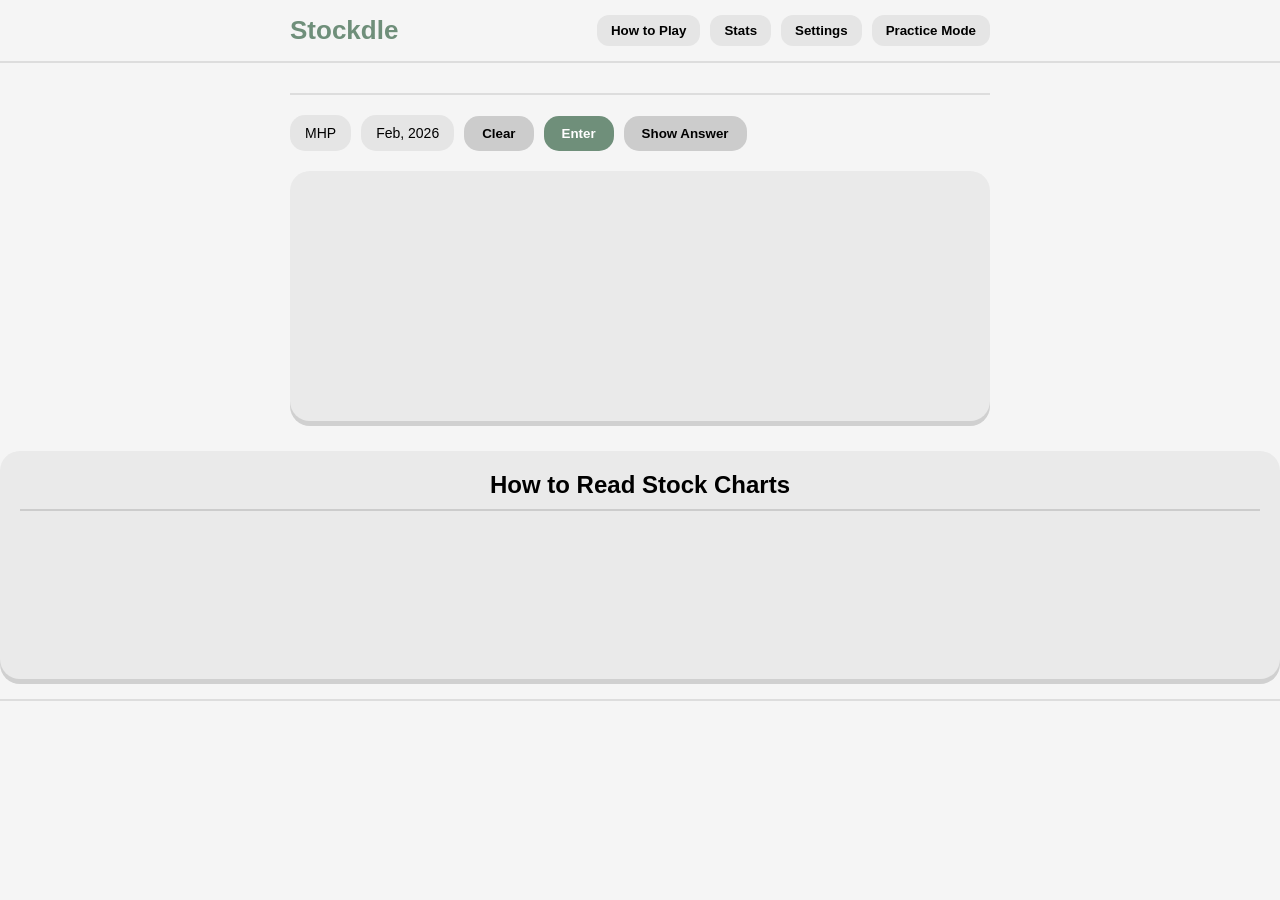
==== Index.html @ 1c71b7f2 "added time scale to graphs" ====
﻿<!DOCTYPE html>
<html lang="en">
<head>
    <meta charset="utf-8" />
    <title>Stockdle</title>
    <link rel="stylesheet" href="StyleSheet1.css">
</head>

<body>

    <!-- STICKY HEADER -->
    <div id="headerBar">
        <div id="headerContent">

            <!-- LEFT: LOGO -->
            <div id="logo">Stockdle</div>

            <!-- RIGHT: BUTTONS -->
            <div id="topButtons">
                <button class="topBtn">How to Play</button>
                <button class="topBtn">Stats</button>
                <button class="topBtn">Settings</button>
                <button class="topBtn">Practice Mode</button>
            </div>

        </div>
    </div>

    <div id="Container">

        <!-- Divider -->
        <div id="dividerLine"></div>

        <!-- MAIN BUTTONS -->
        <div id="mainButtons">
            <div id="symbolButton" class="infoBox">Symbol</div>
            <div id="timeButton" class="infoBox">Feb, 2026</div>
            <button id="clearButton" onClick="clearGraph()">Clear</button>
            <button id="enterButton" onClick="grade()">Enter</button>
            <button id="answerButton" onClick="newGraph(true)">Show Answer</button>
        </div>

        <!-- MAIN STOCK CHART -->
        <div id="stockChartMain">
            <canvas id="stockGraph"></canvas>
            <canvas id="clickGraph" onClick="placeCircle()" ></canvas>
        </div>

    </div>
        <!-- INFO SECTION -->
        <div id="stockInfo">
            <h2>How to Read Stock Charts</h2>
            <div class="infoContent"></div>
        </div>

        <div id="dividerLine"></div>
    <!-- <script>
        const mainCanvas = document.getElementById("mainCanvas");
        const mainCtx = mainCanvas.getContext("2d");

        const enterButton = document.getElementById("enterButton");
        const clearButton = document.getElementById("clearButton");
        const oldChartsContainer = document.getElementById("stockChartsOld");

        // Get all old chart slots
        let oldCharts = Array.from(document.querySelectorAll(".oldChart"));

        // 🔹 Hide all old charts at start
        oldCharts.forEach(chart => {
            chart.style.display = "none";
        });

        // 🔹 CLEAR BUTTON
        clearButton.addEventListener("click", () => {
            mainCtx.clearRect(0, 0, mainCanvas.width, mainCanvas.height);
        });

        // 🔹 ENTER BUTTON LOGIC
        enterButton.addEventListener("click", () => {

            // Create a new canvas snapshot
            const newCanvas = document.createElement("canvas");
            newCanvas.width = mainCanvas.width;
            newCanvas.height = mainCanvas.height;

            const newCtx = newCanvas.getContext("2d");

            // Copy main canvas into new one
            newCtx.drawImage(mainCanvas, 0, 0);

            // Move charts DOWN (shift existing ones)
            for (let i = oldCharts.length - 1; i > 0; i--) {
                const prevCanvas = oldCharts[i - 1].querySelector("canvas");
                const currentCanvas = oldCharts[i].querySelector("canvas");

                const ctx = currentCanvas.getContext("2d");
                ctx.clearRect(0, 0, currentCanvas.width, currentCanvas.height);

                ctx.drawImage(prevCanvas, 0, 0);

                oldCharts[i].style.display = "block";
            }

            // Put newest chart at top
            const topCanvas = oldCharts[0].querySelector("canvas");
            const topCtx = topCanvas.getContext("2d");

            topCtx.clearRect(0, 0, topCanvas.width, topCanvas.height);
            topCtx.drawImage(newCanvas, 0, 0);

            oldCharts[0].style.display = "block";

            // Ensure max of 4 (last one always exists but overwritten)
            oldCharts[oldCharts.length - 1].style.display = "block";
        });
    </script> -->

<!--stock chart drawing script-->
<script >
    let stockJson;
    function initGraph1(answer, stockData) {
        const canvas = document.getElementById("stockGraph");
        const draw = canvas.getContext("2d");
        const data = stockData;
        const width = canvas.clientWidth; //replace with actual canvas length
        const height = canvas.clientHeight; //replace with actual height
        let gap;
        if (answer) {
            gap = (width) / ((data.results.length + 1) * 3);
        }
        else {
            gap = (width) / ((data.results.length - 5) * 3);
        }

        let i = 0;
        let xCoordinate = gap;
        let yMaximum = 0;
        let yMinimum = Number(data.results[0].c);

        for (let stockData of data.results) {
            if (Number(stockData.o) > yMaximum) {
                yMaximum = Number(stockData.o);
            }if (Number(stockData.c) > yMaximum) {
                yMaximum = Number(stockData.c); 
            }

            if (Number(stockData.o) < yMinimum) {
                yMinimum = Number(stockData.o);
            }if (Number(stockData.c) < yMinimum) {
                yMinimum = Number(stockData.c);
            }
        }

        let range = yMaximum - yMinimum;
        let graphMaximum = yMaximum + (range * 0.05);
        let graphMinimum = yMinimum - (range * 0.05); 
        let graphRange = graphMaximum - graphMinimum; 
        let topyCoordinate = 0;
        let bottomyCoordinate = 0; 

        for (let stockData of data.results) {
            if (Number(stockData.c) > Number(stockData.o)) {
                topyCoordinate = (Number(stockData.c) - yMinimum);
                bottomyCoordinate = (Number(stockData.o) - yMinimum);
            } else {
                bottomyCoordinate = (Number(stockData.c) - yMinimum);
                topyCoordinate = (Number(stockData.o) - yMinimum);
            }

            topyCoordinate *= (height/(yMaximum - yMinimum));
            topyCoordinate *= 0.9; 
            topyCoordinate += (height * 0.05);
            topyCoordinate = Math.abs(topyCoordinate - height);

            bottomyCoordinate *= (height/(yMaximum - yMinimum));
            bottomyCoordinate *= 0.9; 
            bottomyCoordinate += (height * 0.05);
            bottomyCoordinate = Math.abs(bottomyCoordinate - height);

            if(stockData.c > stockData.o) {
                draw.fillStyle = "green";
            }
            else {
                draw.fillStyle = "red";
            }

            draw.fillRect(xCoordinate, topyCoordinate, 2*gap, bottomyCoordinate-topyCoordinate);
            xCoordinate += gap*3; 
        }
        draw.fillStyle = "black";
        draw.font = "8pt Arial";
        draw.fillText(Math.round(graphMinimum), 0, height);
        draw.fillText(Math.round(graphMaximum), 0, 10);
        draw.fillText(Math.round(graphRange/2 + graphMinimum), 0, height/2);

        let firstDate = new Date(data.results[1].t );

        draw.fillText(firstDate.getDate(), 15, height - 10);

        canvas.setAttribute("yMinimum", yMinimum);
        canvas.setAttribute("yMaximum", yMaximum);
    }
</script>

<!--guess placing script-->
<script>
function placeCircle() {
    const canvas = document.getElementById("clickGraph");
    const draw = canvas.getContext("2d");
    draw.strokeStyle = "black";
    let mouseX = event.clientX - canvas.offsetLeft;
    const mouseY = event.clientY - canvas.offsetTop + window.scrollY;
    const sector = Math.floor(mouseX / (canvas.clientWidth / 6));
    const clickHeight = canvas.clientHeight;
    const clickWidth = canvas.clientWidth;
/* edge case handling, do later if have time
    if(mouseX%(canvas.clientWidth/6) < 11) {
        mouseX += mouseX%(canvas.clientWidth/6);
    }
    else if (mouseX%(canvas.clientWidth/6) > ((canvas.clientWidth/6) - 10)) {
        mouseX -= mouseX%(canvas.clientWidth/6);
    }
*/
    draw.clearRect(sector * (canvas.clientWidth / 6), 0, (canvas.clientWidth / 6), clickHeight);
    draw.beginPath();
    draw.arc(mouseX, mouseY, 3, 0, 2 * Math.PI);
    draw.stroke();

    draw.beginPath();
    draw.moveTo(clickWidth * (sector/6), 0);
    draw.lineTo(clickWidth * (sector/6), clickHeight);
    draw.stroke();

    draw.beginPath();
    draw.moveTo(clickWidth * ((sector + 1)/6), 0);
    draw.lineTo(clickWidth * ((sector + 1)/6), clickHeight);
    draw.stroke();

    if(sector == 0) {
        draw.font = "8pt Arial";
        let lastKnownDate = new Date(stockJson.results[stockJson.results.length - 5].t );
        draw.fillText(lastKnownDate.getDate(), 0, clickHeight - 5);
    }
    else if (sector == 5) {
        draw.font = "8pt Arial";
        let lastDate = new Date(stockJson.results[stockJson.results.length - 1].t );
        draw.fillText(lastDate.getDate(), clickWidth - 20, clickHeight - 5);
    }
    canvas.setAttribute(`sector${sector}x`, mouseX);
    canvas.setAttribute(`sector${sector}y`, mouseY);

}
function initGraph2() {
    const clickCanvas = document.getElementById("clickGraph");
    const clickDraw = clickCanvas.getContext("2d");
    const clickWidth = clickCanvas.clientWidth;
    const clickHeight = clickCanvas.clientHeight;

    for(let i = 0; i != 7; i++) {
        clickDraw.beginPath();
        clickDraw.moveTo(clickWidth * (i/6), 0);
        clickDraw.lineTo(clickWidth * (i/6), clickHeight);
        clickDraw.stroke();
    }
        
    clickDraw.font = "8pt Arial";
    let lastDate = new Date(stockJson.results[stockJson.results.length - 1].t );
    let lastKnownDate = new Date(stockJson.results[stockJson.results.length - 5].t );
    clickDraw.fillText(lastKnownDate.getDate(), 0, clickHeight - 5);
    clickDraw.fillText(lastDate.getDate(), clickWidth - 20, clickHeight - 5);

}
function clearGraph() {
    const canvas = document.getElementById("clickGraph");
    const clickDraw = canvas.getContext("2d");
    clickDraw.clearRect(0, 0, canvas.clientWidth, canvas.clientHeight);
    initGraph2();
}
</script>

<!--grading script-->
<script>
    function newGraph(answer) {
        const oldChart = document.getElementById("stockChartMain");
        oldChart.setAttribute("id", "");
        oldChart.setAttribute("class", "stockChartMain")
        //strip id from old div
        document.getElementById("stockGraph").setAttribute("id", "");
        document.getElementById("clickGraph").setAttribute("onClick", "");
        document.getElementById("clickGraph").setAttribute("id", "");
        //strip id from old canvases
        const stockContainer = document.createElement("div");
        const container = document.getElementById("Container");
        stockContainer.setAttribute("id", "stockChartMain");
        const firstCanvas = document.createElement("canvas");
        firstCanvas.setAttribute("id", "stockGraph");
        let secondCanvas;

        if (!answer) {
            secondCanvas = document.createElement("canvas");
            secondCanvas.setAttribute("id", "clickGraph");
            secondCanvas.setAttribute("onClick", "placeCircle()");
        }
        if (answer) {
            firstCanvas.setAttribute("width", "700px");
        }
        stockContainer.appendChild(firstCanvas);
        if (!answer) {
            stockContainer.appendChild(secondCanvas);
        }
        //append new node
        container.appendChild(stockContainer);

        initGraph1(answer, stockJson);
        if (!answer) {
            initGraph2();
        }
    }
    function reverseTransform(input) {
        const height = document.getElementById("clickGraph").clientHeight;
        const yMaximum = document.getElementById("stockGraph").getAttribute('yMaximum');
        const yMinimum = document.getElementById("stockGraph").getAttribute('yMinimum');

        input = Math.abs(input - height);
        input -= (height * 0.05);
        input /= 0.9; 
        input /= (height/(yMaximum - yMinimum));
        input += Number(yMinimum); 
        return input; 
    }

    function transform(input) {
        const height = document.getElementById("clickGraph").clientHeight;
        const yMaximum = document.getElementById("stockGraph").getAttribute('yMaximum');
        const yMinimum = document.getElementById("stockGraph").getAttribute('yMinimum');
        console.log(input);
        input -= Number(yMinimum); 
        input *= (height/(yMaximum - yMinimum));
        input *= 0.9; 
        input += (height * 0.05);
        input = Math.abs(input - height);
        return input; 
    }
    function grade() {
        let xGuess;
        let yGuess;
        let increasing;
        let stockHigh;
        let stockLow; 
        const clickCanvas = document.getElementById("clickGraph");
        const draw = clickCanvas.getContext("2d");

        let guessesX = [];
        let guessesY = [];
        for(i = 0; i != 6; i++) {
            guessesX[i] = clickCanvas.getAttribute(`sector${i}x`);
            guessesY[i] = clickCanvas.getAttribute(`sector${i}y`);
        }

        for(i = 0; i != 6; i++) {
            xGuess = reverseTransform(guessesX[i]);
            yGuess = reverseTransform(guessesY[i]);

            if (stockJson.results[stockJson.results.length - 6 + i].o > stockJson.results[stockJson.results.length - 6 + i].c){
                stockHigh = stockJson.results[stockJson.results.length - 6 + i].o;
                stockLow = stockJson.results[stockJson.results.length - 6 + i].c;
                increasing = false;
            } else {
                stockHigh = stockJson.results[stockJson.results.length - 6 + i].c;
                stockLow = stockJson.results[stockJson.results.length - 6 + i].o;
                increasing = true; 
            }

            if (increasing) {
                if (Math.abs(yGuess - stockHigh) < (stockHigh * 0.003)) {
                    draw.strokeStyle = "green";
                } else if (Math.abs(yGuess - stockHigh) < (stockHigh * 0.006)) {
                    draw.strokeStyle = "yellow";
                } else {
                    draw.strokeStyle = "red";
                }
            }
            else {
                if (Math.abs(yGuess - stockLow) < (stockLow * 0.003)) {
                    draw.strokeStyle = "green";
                } else if (Math.abs(yGuess - stockLow) < (stockLow * 0.006)) {
                    draw.strokeStyle = "yellow";
                } else {
                    draw.strokeStyle = "red";
                }
            }
            if (i > 0) {
                draw.beginPath();
                draw.moveTo(guessesX[i-1], guessesY[i-1]);
                draw.lineTo(guessesX[i], guessesY[i]);
                draw.stroke();
            }
            else {
                if(increasing){
                    draw.beginPath();
                    draw.moveTo(0, transform(Number(stockJson.results[stockJson.results.length-6].c)));
                    draw.lineTo(guessesX[i], guessesY[i]);
                    draw.stroke();          
                    console.log(transform(stockJson.results[stockJson.results.length-1])); 
                } else {
                    draw.beginPath();
                    draw.moveTo(0, transform(Number(stockJson.results[stockJson.results.length-6].o)));
                    draw.lineTo(guessesX[i], guessesY[i]);
                    draw.stroke();          
                    console.log(transform(stockJson.results[stockJson.results.length-1])); 
                }
            }
        }
        newGraph(false);
    }
</script>

<script type="module">
    document.addEventListener("DOMContentLoaded", function () {
    const tickerList = ["MMM", "ACE", "ABT", "ANF", "ACN", "ADBE", "AMD", "AES", "AET", "AFL", "AGAS", "APD", "ARG", "AKAM", "AA", "ALXN", "ATI", "AGN", "ALL", "ANR", "ALTR", "MO", "AMZN", "AEE", "AEP", "AXP", "AIG", "AMT", "AMP", "ABC", "AMGN", "APH", "APC", "ADI", "AON", "APA", "AIV", "APOL", "AAPL", "AMAT", "ADM", "AIZ", "TADSK", "ADP", "AN", "AZO", "AVB", "AVY", "AVP", "BHI", "BLL", "BAC", "BK", "BCR", "BAX", "BBT", "BEAM", "BDX", "BBBY", "BMS", "BRK.B", "BBY", "BIG", "BIIB", "BLK", "HRB", "BMC", "BA", "BWA", "BXP", "BSX", "BMY", "BRCM", "BF.B", "CHRW", "CA", "CVC", "COG", "CAM", "CPB", "COF", "CAH", "CFN", "KMX", "CCL", "CAT", "CBG", "CBS", "CELG", "CNP", "CTL", "CERN", "CF", "SCHW", "CHK", "CVX", "CMG", "CB", "CI", "CINF", "CTAS", "CSCO", "CCTXS", "CLF", "CLX", "CME", "CMS", "COH", "KO", "CCE", "CTSH", "CL", "CMCSA", "CSC", "CAG", "COP", "CNX", "ED", "STZ", "CBE", "GLW", "COST", "CVH", "COV", "CCI", "CSX", "CMI", "CVS", "DHI", "DHR", "DRI", "DVA", "DF", "DE", "DELL", "DNR", "XRAY", "DVN", "DV", "DO", "DTV", "DISCA", "DLTR", "DRRD", "DOV", "DOW", "DPS", "DTE", "DD", "DUK", "DNB", "ETFC", "EMN", "ETN", "EBAY", "ECL", "EIX", "EW", "EA", "EMC", "EMR", "ESV", "ETR", "EOG", "EQT", "EFX", "EQR", "EL", "EXC", "EXPE", "EXPD", "ESRX", "XOM", "FFIV", "FDO", "FAST", "FII", "FDX", "FIS", "FITB", "FHN", "FSLR", "FE", "FISV", "FLIR", "FLS", "FLR", "FMC", "FTI", "FFRX", "FOSL", "BEN", "FCX", "FTR", "GME", "GPS", "GD", "GE", "GIS", "GPC", "GNW", "GILD", "GS", "GT", "GOOG", "GWW", "HAL", "HOG", "HAR", "HRS", "HIG", "HAS", "HCN", "HNZ", "HP", "HES", "HPQ", "HD", "HON", "HRL", "HSP", "HST", "HCBK", "HUM", "HBAN", "ITW", "IR", "INTC", "ICE", "IBM", "IFF", "IGT", "IP", "IPG", "INTU", "ISRG", "IVZ", "IRM", "JBL", "JEC", "JDSU", "JNJ", "JCI", "JOY", "JPM", "JNPR", "KKEY", "KMB", "KIM", "KMI", "KLAC", "KSS", "KFT", "KR", "LLL", "LH", "LRCX", "LM", "LEG", "LEN", "LUK", "LXK", "LIFE", "LLY", "LTD", "LNC", "LLTC", "LMT", "LLO", "LOW", "LSI", "MTB", "MPC", "MAR", "MMC", "MAS", "MA", "MAT", "MKC", "MCD", "MHP", "MCK", "MJN", "MWV", "MDT", "MRK", "MET", "PCS", "MCHP", "MU", "MSFT", "MOLX", "TAP", "MON", "MNST", "MCO", "MS", "MOS", "MSI", "MUR", "MYL", "NBR", "NDAQ", "NOV", "NTAP", "NFLX", "NWL", "NFX", "NEM", "NWSA", "NEE", "NKE", "NI", "NE", "NBL", "JWN", "NSC", "NTRS", "NOC", "NU", "NRG", "NUE", "NVDA", "NYX", "ORLY", "OXY", "OMC", "OKE", "ORCL", "OI", "PCAR", "PLL", "PH", "PDCO", "PAYX", "BTU", "JCP", "PBCT", "POM", "PEP", "PKI", "PRGO", "PFE", "PCG", "PM", "PSX", "PNW", "PBI", "PCL", "PNC", "RL", "PPG", "PPL", "PX", "PCP", "PCLN", "PFG", "PG", "PGR", "PLD", "PRU", "PEG", "PSA", "PHM", "QEP", "PWR", "QCOM", "DGX", "RRC", "RTN", "RHT", "RF", "RSG", "RAI", "RHI", "ROK", "COL", "ROP", "ROST", "RDC", "RSWY", "SAI", "CRM", "SNDK", "SCG", "SLB", "SNI", "STX", "SEE", "SHLD", "SRE", "SHW", "SPG", "SLM", "SJM", "SNA", "SO", "LUV", "SWN", "SE", "SSTJ", "SWK", "SPLS", "SBUX", "HOT", "STT", "SRCL", "SYK", "SUN", "STI", "SYMC", "SYY", "TROW", "TGT", "TEL", "TE", "THC", "TDC", "TER", "TSO", "TXN", "TXT", "HSY", "TRV", "TMO", "TIF", "TWX", "TWC", "TIE", "TJX", "TMK", "TSS", "TRIP", "TSN", "TYC", "USB", "UNP", "UNH", "UPS", "XUTX", "UNM", "URBN", "VFC", "VLO", "VAR", "VTR", "VRSN", "VZ", "VIAB", "VVNO", "VMC", "WMT", "WAG", "DIS", "WPO", "WM", "WAT", "WPI", "WLP", "WFC", "WDC", "WU", "WY", "WHR", "WFM", "WMB", "WIN", "WEC", "WPX", "WYN", "WYNN", "XEL", "XRX", "XLNX", "XL", "XYL", "YHOO", "YUM", "ZMH", "ZION"];
    const ticker = tickerList[Math.floor(Math.random() * tickerList.length)];
    document.getElementById("symbolButton").innerText = ticker;
    const userAction = async () => {
        const response = await fetch(`https://api.massive.com/v2/aggs/ticker/${ticker}/range/1/day/2026-02-01/2026-02-28?adjusted=true&sort=asc&limit=120&apiKey=wxY1jqWOsMdjomaEAkX1ewpdo5OtFl2M`);
        const myJson = await response.json();
        document.cookie = `json=${myJson}`; 
        console.log(myJson);
        stockJson = myJson; 
        initGraph1(false, myJson);
        initGraph2();
    }
    userAction();
    });
</script>


</body>
</html>
---- StyleSheet1.css ----
﻿/* RESET */
* {
    margin: 0;
    padding: 0;
    box-sizing: border-box;
}

/* BODY */
body {
    font-family: Arial, sans-serif;
    background-color: #f5f5f5;
}

/* ================= HEADER ================= */

#headerBar {
    position: sticky;
    top: 0;
    width: 100%;
    background-color: rgba(245, 245, 245, 0.95);
    border-bottom: 2px solid #ddd;
    backdrop-filter: blur(6px);
    z-index: 1000;
}

#headerContent {
    width: 700px;
    margin: 0 auto;
    display: flex;
    justify-content: space-between;
    align-items: center;
    padding: 15px 0;
}

#logo {
    font-size: 26px;
    font-weight: bold;
    color: #6f8f7a;
}

/* Top buttons */
#topButtons {
    display: flex;
    gap: 10px;
}

.topBtn {
    background-color: #e5e5e5;
    border: none;
    padding: 8px 14px;
    border-radius: 12px;
    cursor: pointer;
    font-weight: bold;
    transition: 0.2s;
}

    .topBtn:hover {
        background-color: #d4d4d4;
    }

/* ================= MAIN CONTAINER ================= */

#Container {
    width: 700px;
    margin: 0 auto;
    padding-top: 10px;
}

/* Divider */
#dividerLine {
    height: 2px;
    background-color: #ddd;
    margin: 20px 0;
}

/* ================= BUTTON ROW ================= */

#mainButtons {
    display: flex;
    align-items: center;
    gap: 10px;
    margin-bottom: 20px;
}

/* Info boxes */
.infoBox {
    background-color: #e5e5e5;
    padding: 10px 15px;
    border-radius: 15px;
    font-size: 14px;
}

/* Buttons */
button {
    border: none;
    padding: 10px 18px;
    border-radius: 15px;
    cursor: pointer;
    font-weight: bold;
    transition: 0.2s;
}

#enterButton {
    background-color: #6f8f7a;
    color: white;
}

    #enterButton:hover {
        background-color: #5c7867;
    }

#clearButton {
    background-color: #ccc;
}

#answerButton {
    background-color: #ccc;
}

    #clearButton:hover {
        background-color: #bbb;
    }

/* ================= MAIN CHART ================= */

#stockChartMain {
    background-color: #eaeaea;
    border-radius: 20px;
    padding: 20px;
    height: 250px;
    margin-bottom: 20px;
    box-shadow: 0 5px 0 #d0d0d0;
}

#mainCanvas {
    width: 100%;
    height: 100%;
    background-color: #f9f9f9;
    border-radius: 10px;
}

.stockChartMain {
    background-color: #eaeaea;
    border-radius: 20px;
    padding: 20px;
    height: 250px;
    margin-bottom: 20px;
    box-shadow: 0 5px 0 #d0d0d0;
}

.mainCanvas {
    width: 100%;
    height: 100%;
    background-color: #f9f9f9;
    border-radius: 10px;
}


.secondaryCanvas {
    width:100%;
    height:100%;
    border-radius: 10px;
}

/* ================= OLD CHARTS ================= */

#stockChartsOld {
    display: flex;
    flex-direction: column;
    gap: 15px;
}

.oldChart {
    height: 80px;
    background-color: #eaeaea;
    border-radius: 15px;
    box-shadow: 0 4px 0 #d0d0d0;
}

/* ================= INFO SECTION ================= */

#stockInfo {
    margin-top: 30px;
    background-color: #eaeaea;
    padding: 20px;
    border-radius: 20px;
    box-shadow: 0 5px 0 #d0d0d0;
}

    #stockInfo h2 {
        text-align: center;
        margin-bottom: 10px;
    }

.infoContent {
    height: 150px;
    border-top: 2px solid #ccc;
    margin-top: 10px;
}
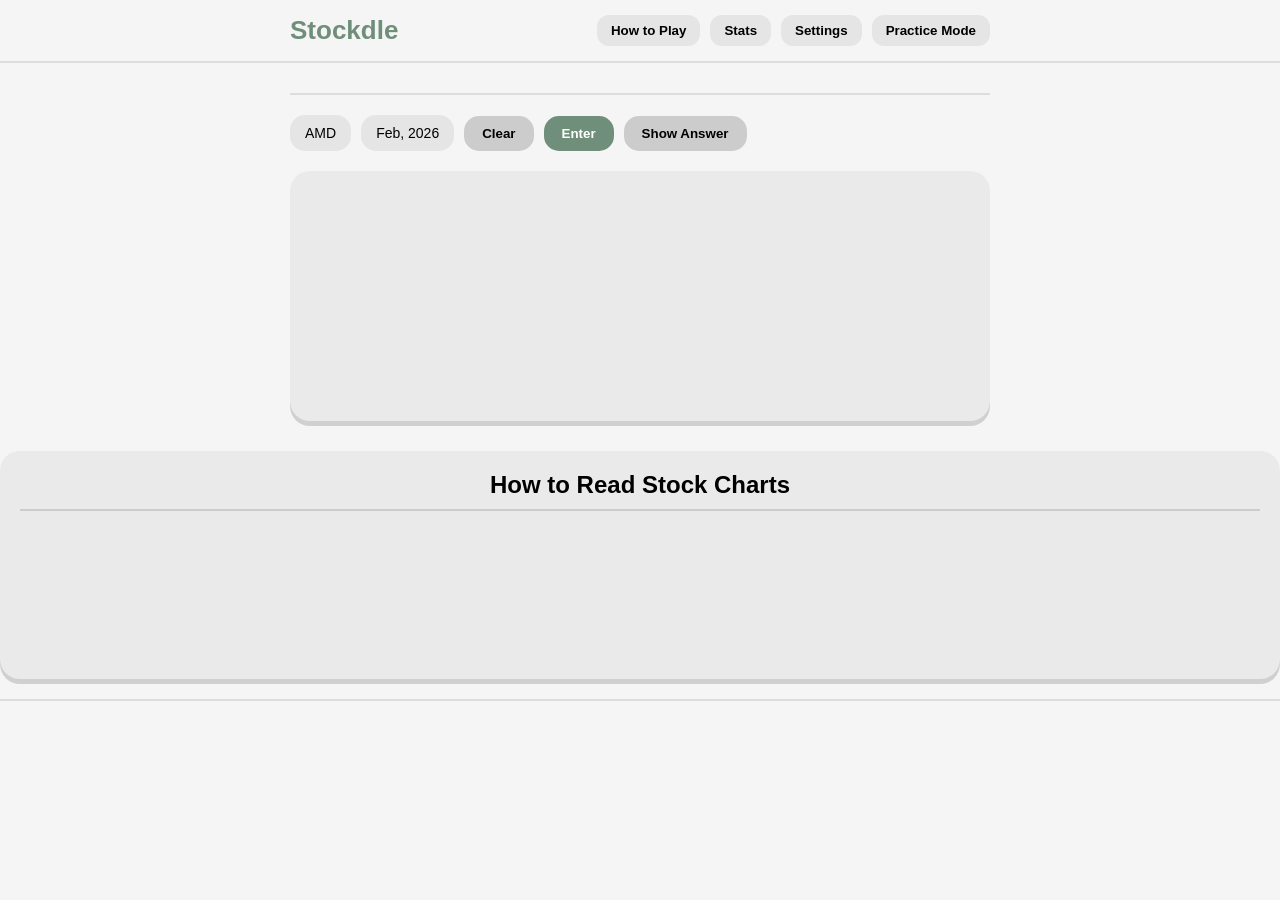
==== commit eccb3fb5: "reduced stock list" ====
--- a/Index.html
+++ b/Index.html
@@ -417,7 +417,9 @@
 
 <script type="module">
     document.addEventListener("DOMContentLoaded", function () {
-    const tickerList = ["MMM", "ACE", "ABT", "ANF", "ACN", "ADBE", "AMD", "AES", "AET", "AFL", "AGAS", "APD", "ARG", "AKAM", "AA", "ALXN", "ATI", "AGN", "ALL", "ANR", "ALTR", "MO", "AMZN", "AEE", "AEP", "AXP", "AIG", "AMT", "AMP", "ABC", "AMGN", "APH", "APC", "ADI", "AON", "APA", "AIV", "APOL", "AAPL", "AMAT", "ADM", "AIZ", "TADSK", "ADP", "AN", "AZO", "AVB", "AVY", "AVP", "BHI", "BLL", "BAC", "BK", "BCR", "BAX", "BBT", "BEAM", "BDX", "BBBY", "BMS", "BRK.B", "BBY", "BIG", "BIIB", "BLK", "HRB", "BMC", "BA", "BWA", "BXP", "BSX", "BMY", "BRCM", "BF.B", "CHRW", "CA", "CVC", "COG", "CAM", "CPB", "COF", "CAH", "CFN", "KMX", "CCL", "CAT", "CBG", "CBS", "CELG", "CNP", "CTL", "CERN", "CF", "SCHW", "CHK", "CVX", "CMG", "CB", "CI", "CINF", "CTAS", "CSCO", "CCTXS", "CLF", "CLX", "CME", "CMS", "COH", "KO", "CCE", "CTSH", "CL", "CMCSA", "CSC", "CAG", "COP", "CNX", "ED", "STZ", "CBE", "GLW", "COST", "CVH", "COV", "CCI", "CSX", "CMI", "CVS", "DHI", "DHR", "DRI", "DVA", "DF", "DE", "DELL", "DNR", "XRAY", "DVN", "DV", "DO", "DTV", "DISCA", "DLTR", "DRRD", "DOV", "DOW", "DPS", "DTE", "DD", "DUK", "DNB", "ETFC", "EMN", "ETN", "EBAY", "ECL", "EIX", "EW", "EA", "EMC", "EMR", "ESV", "ETR", "EOG", "EQT", "EFX", "EQR", "EL", "EXC", "EXPE", "EXPD", "ESRX", "XOM", "FFIV", "FDO", "FAST", "FII", "FDX", "FIS", "FITB", "FHN", "FSLR", "FE", "FISV", "FLIR", "FLS", "FLR", "FMC", "FTI", "FFRX", "FOSL", "BEN", "FCX", "FTR", "GME", "GPS", "GD", "GE", "GIS", "GPC", "GNW", "GILD", "GS", "GT", "GOOG", "GWW", "HAL", "HOG", "HAR", "HRS", "HIG", "HAS", "HCN", "HNZ", "HP", "HES", "HPQ", "HD", "HON", "HRL", "HSP", "HST", "HCBK", "HUM", "HBAN", "ITW", "IR", "INTC", "ICE", "IBM", "IFF", "IGT", "IP", "IPG", "INTU", "ISRG", "IVZ", "IRM", "JBL", "JEC", "JDSU", "JNJ", "JCI", "JOY", "JPM", "JNPR", "KKEY", "KMB", "KIM", "KMI", "KLAC", "KSS", "KFT", "KR", "LLL", "LH", "LRCX", "LM", "LEG", "LEN", "LUK", "LXK", "LIFE", "LLY", "LTD", "LNC", "LLTC", "LMT", "LLO", "LOW", "LSI", "MTB", "MPC", "MAR", "MMC", "MAS", "MA", "MAT", "MKC", "MCD", "MHP", "MCK", "MJN", "MWV", "MDT", "MRK", "MET", "PCS", "MCHP", "MU", "MSFT", "MOLX", "TAP", "MON", "MNST", "MCO", "MS", "MOS", "MSI", "MUR", "MYL", "NBR", "NDAQ", "NOV", "NTAP", "NFLX", "NWL", "NFX", "NEM", "NWSA", "NEE", "NKE", "NI", "NE", "NBL", "JWN", "NSC", "NTRS", "NOC", "NU", "NRG", "NUE", "NVDA", "NYX", "ORLY", "OXY", "OMC", "OKE", "ORCL", "OI", "PCAR", "PLL", "PH", "PDCO", "PAYX", "BTU", "JCP", "PBCT", "POM", "PEP", "PKI", "PRGO", "PFE", "PCG", "PM", "PSX", "PNW", "PBI", "PCL", "PNC", "RL", "PPG", "PPL", "PX", "PCP", "PCLN", "PFG", "PG", "PGR", "PLD", "PRU", "PEG", "PSA", "PHM", "QEP", "PWR", "QCOM", "DGX", "RRC", "RTN", "RHT", "RF", "RSG", "RAI", "RHI", "ROK", "COL", "ROP", "ROST", "RDC", "RSWY", "SAI", "CRM", "SNDK", "SCG", "SLB", "SNI", "STX", "SEE", "SHLD", "SRE", "SHW", "SPG", "SLM", "SJM", "SNA", "SO", "LUV", "SWN", "SE", "SSTJ", "SWK", "SPLS", "SBUX", "HOT", "STT", "SRCL", "SYK", "SUN", "STI", "SYMC", "SYY", "TROW", "TGT", "TEL", "TE", "THC", "TDC", "TER", "TSO", "TXN", "TXT", "HSY", "TRV", "TMO", "TIF", "TWX", "TWC", "TIE", "TJX", "TMK", "TSS", "TRIP", "TSN", "TYC", "USB", "UNP", "UNH", "UPS", "XUTX", "UNM", "URBN", "VFC", "VLO", "VAR", "VTR", "VRSN", "VZ", "VIAB", "VVNO", "VMC", "WMT", "WAG", "DIS", "WPO", "WM", "WAT", "WPI", "WLP", "WFC", "WDC", "WU", "WY", "WHR", "WFM", "WMB", "WIN", "WEC", "WPX", "WYN", "WYNN", "XEL", "XRX", "XLNX", "XL", "XYL", "YHOO", "YUM", "ZMH", "ZION"];
+    //const tickerList = ["MMM", "ACE", "ABT", "ANF", "ACN", "ADBE", "AMD", "AES", "AET", "AFL", "AGAS", "APD", "ARG", "AKAM", "AA", "ALXN", "ATI", "AGN", "ALL", "ANR", "ALTR", "MO", "AMZN", "AEE", "AEP", "AXP", "AIG", "AMT", "AMP", "ABC", "AMGN", "APH", "APC", "ADI", "AON", "APA", "AIV", "APOL", "AAPL", "AMAT", "ADM", "AIZ", "TADSK", "ADP", "AN", "AZO", "AVB", "AVY", "AVP", "BHI", "BLL", "BAC", "BK", "BCR", "BAX", "BBT", "BEAM", "BDX", "BBBY", "BMS", "BRK.B", "BBY", "BIG", "BIIB", "BLK", "HRB", "BMC", "BA", "BWA", "BXP", "BSX", "BMY", "BRCM", "BF.B", "CHRW", "CA", "CVC", "COG", "CAM", "CPB", "COF", "CAH", "CFN", "KMX", "CCL", "CAT", "CBG", "CBS", "CELG", "CNP", "CTL", "CERN", "CF", "SCHW", "CHK", "CVX", "CMG", "CB", "CI", "CINF", "CTAS", "CSCO", "CCTXS", "CLF", "CLX", "CME", "CMS", "COH", "KO", "CCE", "CTSH", "CL", "CMCSA", "CSC", "CAG", "COP", "CNX", "ED", "STZ", "CBE", "GLW", "COST", "CVH", "COV", "CCI", "CSX", "CMI", "CVS", "DHI", "DHR", "DRI", "DVA", "DF", "DE", "DELL", "DNR", "XRAY", "DVN", "DV", "DO", "DTV", "DISCA", "DLTR", "DRRD", "DOV", "DOW", "DPS", "DTE", "DD", "DUK", "DNB", "ETFC", "EMN", "ETN", "EBAY", "ECL", "EIX", "EW", "EA", "EMC", "EMR", "ESV", "ETR", "EOG", "EQT", "EFX", "EQR", "EL", "EXC", "EXPE", "EXPD", "ESRX", "XOM", "FFIV", "FDO", "FAST", "FII", "FDX", "FIS", "FITB", "FHN", "FSLR", "FE", "FISV", "FLIR", "FLS", "FLR", "FMC", "FTI", "FFRX", "FOSL", "BEN", "FCX", "FTR", "GME", "GPS", "GD", "GE", "GIS", "GPC", "GNW", "GILD", "GS", "GT", "GOOG", "GWW", "HAL", "HOG", "HAR", "HRS", "HIG", "HAS", "HCN", "HNZ", "HP", "HES", "HPQ", "HD", "HON", "HRL", "HSP", "HST", "HCBK", "HUM", "HBAN", "ITW", "IR", "INTC", "ICE", "IBM", "IFF", "IGT", "IP", "IPG", "INTU", "ISRG", "IVZ", "IRM", "JBL", "JEC", "JDSU", "JNJ", "JCI", "JOY", "JPM", "JNPR", "KKEY", "KMB", "KIM", "KMI", "KLAC", "KSS", "KFT", "KR", "LLL", "LH", "LRCX", "LM", "LEG", "LEN", "LUK", "LXK", "LIFE", "LLY", "LTD", "LNC", "LLTC", "LMT", "LLO", "LOW", "LSI", "MTB", "MPC", "MAR", "MMC", "MAS", "MA", "MAT", "MKC", "MCD", "MHP", "MCK", "MJN", "MWV", "MDT", "MRK", "MET", "PCS", "MCHP", "MU", "MSFT", "MOLX", "TAP", "MON", "MNST", "MCO", "MS", "MOS", "MSI", "MUR", "MYL", "NBR", "NDAQ", "NOV", "NTAP", "NFLX", "NWL", "NFX", "NEM", "NWSA", "NEE", "NKE", "NI", "NE", "NBL", "JWN", "NSC", "NTRS", "NOC", "NU", "NRG", "NUE", "NVDA", "NYX", "ORLY", "OXY", "OMC", "OKE", "ORCL", "OI", "PCAR", "PLL", "PH", "PDCO", "PAYX", "BTU", "JCP", "PBCT", "POM", "PEP", "PKI", "PRGO", "PFE", "PCG", "PM", "PSX", "PNW", "PBI", "PCL", "PNC", "RL", "PPG", "PPL", "PX", "PCP", "PCLN", "PFG", "PG", "PGR", "PLD", "PRU", "PEG", "PSA", "PHM", "QEP", "PWR", "QCOM", "DGX", "RRC", "RTN", "RHT", "RF", "RSG", "RAI", "RHI", "ROK", "COL", "ROP", "ROST", "RDC", "RSWY", "SAI", "CRM", "SNDK", "SCG", "SLB", "SNI", "STX", "SEE", "SHLD", "SRE", "SHW", "SPG", "SLM", "SJM", "SNA", "SO", "LUV", "SWN", "SE", "SSTJ", "SWK", "SPLS", "SBUX", "HOT", "STT", "SRCL", "SYK", "SUN", "STI", "SYMC", "SYY", "TROW", "TGT", "TEL", "TE", "THC", "TDC", "TER", "TSO", "TXN", "TXT", "HSY", "TRV", "TMO", "TIF", "TWX", "TWC", "TIE", "TJX", "TMK", "TSS", "TRIP", "TSN", "TYC", "USB", "UNP", "UNH", "UPS", "XUTX", "UNM", "URBN", "VFC", "VLO", "VAR", "VTR", "VRSN", "VZ", "VIAB", "VVNO", "VMC", "WMT", "WAG", "DIS", "WPO", "WM", "WAT", "WPI", "WLP", "WFC", "WDC", "WU", "WY", "WHR", "WFM", "WMB", "WIN", "WEC", "WPX", "WYN", "WYNN", "XEL", "XRX", "XLNX", "XL", "XYL", "YHOO", "YUM", "ZMH", "ZION"];
+    //expanded stocks list, some symbols dont work
+    const tickerList = ["NVDA", "GRAB", "TSLA", "INTC", "NU", "ONDS", "PLUG", "SOFI", "MARA", "NOK", "BMNR", "SNAP", "AMZN", "AAL", "NFLX", "MU", "CCL", "NIO", "RIG", "AAPL", "PLTR", "DNN", "BTG", "ITUB", "MSFT", "GOOGL", "SMCI", "CDE", "HOOD", "IREN", "BAC", "PBR", "T", "META", "F", "XOM", "JOBY", "AMD", "VG", "OPEN", "BTE", "LYG", "ABEV", "NCLH", "CPNG", "HBAN", "CNH", "BBD", "AVGO"];    
     const ticker = tickerList[Math.floor(Math.random() * tickerList.length)];
     document.getElementById("symbolButton").innerText = ticker;
     const userAction = async () => {
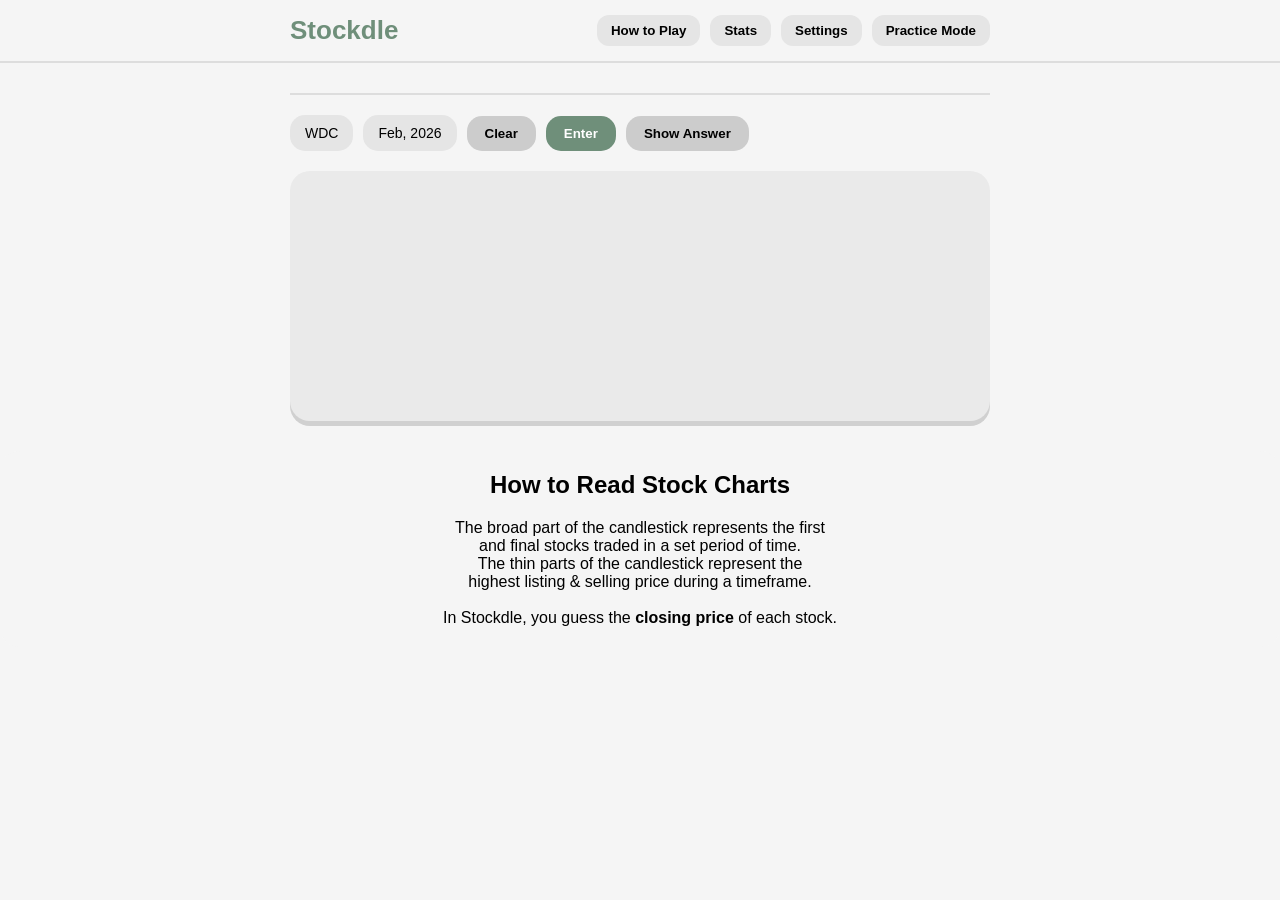
==== commit 2fd87ded: "fixed ui for help section" ====
--- a/Index.html
+++ b/Index.html
@@ -50,10 +50,17 @@
         <!-- INFO SECTION -->
         <div id="stockInfo">
             <h2>How to Read Stock Charts</h2>
-            <div class="infoContent"></div>
+            <div id="stockInfoContent">
+                <p>
+                    The broad part of the candlestick represents the first<br />
+                    and final stocks traded in a set period of time.<br />
+                    The thin parts of the candlestick represent the<br />
+                    highest listing & selling price during a timeframe.<br /><br />
+                    In Stockdle, you guess the <b>closing price</b> of each stock.
+                </p>
+            </div>
         </div>
 
-        <div id="dividerLine"></div>
     <!-- <script>
         const mainCanvas = document.getElementById("mainCanvas");
         const mainCtx = mainCanvas.getContext("2d");
@@ -417,9 +424,7 @@
 
 <script type="module">
     document.addEventListener("DOMContentLoaded", function () {
-    //const tickerList = ["MMM", "ACE", "ABT", "ANF", "ACN", "ADBE", "AMD", "AES", "AET", "AFL", "AGAS", "APD", "ARG", "AKAM", "AA", "ALXN", "ATI", "AGN", "ALL", "ANR", "ALTR", "MO", "AMZN", "AEE", "AEP", "AXP", "AIG", "AMT", "AMP", "ABC", "AMGN", "APH", "APC", "ADI", "AON", "APA", "AIV", "APOL", "AAPL", "AMAT", "ADM", "AIZ", "TADSK", "ADP", "AN", "AZO", "AVB", "AVY", "AVP", "BHI", "BLL", "BAC", "BK", "BCR", "BAX", "BBT", "BEAM", "BDX", "BBBY", "BMS", "BRK.B", "BBY", "BIG", "BIIB", "BLK", "HRB", "BMC", "BA", "BWA", "BXP", "BSX", "BMY", "BRCM", "BF.B", "CHRW", "CA", "CVC", "COG", "CAM", "CPB", "COF", "CAH", "CFN", "KMX", "CCL", "CAT", "CBG", "CBS", "CELG", "CNP", "CTL", "CERN", "CF", "SCHW", "CHK", "CVX", "CMG", "CB", "CI", "CINF", "CTAS", "CSCO", "CCTXS", "CLF", "CLX", "CME", "CMS", "COH", "KO", "CCE", "CTSH", "CL", "CMCSA", "CSC", "CAG", "COP", "CNX", "ED", "STZ", "CBE", "GLW", "COST", "CVH", "COV", "CCI", "CSX", "CMI", "CVS", "DHI", "DHR", "DRI", "DVA", "DF", "DE", "DELL", "DNR", "XRAY", "DVN", "DV", "DO", "DTV", "DISCA", "DLTR", "DRRD", "DOV", "DOW", "DPS", "DTE", "DD", "DUK", "DNB", "ETFC", "EMN", "ETN", "EBAY", "ECL", "EIX", "EW", "EA", "EMC", "EMR", "ESV", "ETR", "EOG", "EQT", "EFX", "EQR", "EL", "EXC", "EXPE", "EXPD", "ESRX", "XOM", "FFIV", "FDO", "FAST", "FII", "FDX", "FIS", "FITB", "FHN", "FSLR", "FE", "FISV", "FLIR", "FLS", "FLR", "FMC", "FTI", "FFRX", "FOSL", "BEN", "FCX", "FTR", "GME", "GPS", "GD", "GE", "GIS", "GPC", "GNW", "GILD", "GS", "GT", "GOOG", "GWW", "HAL", "HOG", "HAR", "HRS", "HIG", "HAS", "HCN", "HNZ", "HP", "HES", "HPQ", "HD", "HON", "HRL", "HSP", "HST", "HCBK", "HUM", "HBAN", "ITW", "IR", "INTC", "ICE", "IBM", "IFF", "IGT", "IP", "IPG", "INTU", "ISRG", "IVZ", "IRM", "JBL", "JEC", "JDSU", "JNJ", "JCI", "JOY", "JPM", "JNPR", "KKEY", "KMB", "KIM", "KMI", "KLAC", "KSS", "KFT", "KR", "LLL", "LH", "LRCX", "LM", "LEG", "LEN", "LUK", "LXK", "LIFE", "LLY", "LTD", "LNC", "LLTC", "LMT", "LLO", "LOW", "LSI", "MTB", "MPC", "MAR", "MMC", "MAS", "MA", "MAT", "MKC", "MCD", "MHP", "MCK", "MJN", "MWV", "MDT", "MRK", "MET", "PCS", "MCHP", "MU", "MSFT", "MOLX", "TAP", "MON", "MNST", "MCO", "MS", "MOS", "MSI", "MUR", "MYL", "NBR", "NDAQ", "NOV", "NTAP", "NFLX", "NWL", "NFX", "NEM", "NWSA", "NEE", "NKE", "NI", "NE", "NBL", "JWN", "NSC", "NTRS", "NOC", "NU", "NRG", "NUE", "NVDA", "NYX", "ORLY", "OXY", "OMC", "OKE", "ORCL", "OI", "PCAR", "PLL", "PH", "PDCO", "PAYX", "BTU", "JCP", "PBCT", "POM", "PEP", "PKI", "PRGO", "PFE", "PCG", "PM", "PSX", "PNW", "PBI", "PCL", "PNC", "RL", "PPG", "PPL", "PX", "PCP", "PCLN", "PFG", "PG", "PGR", "PLD", "PRU", "PEG", "PSA", "PHM", "QEP", "PWR", "QCOM", "DGX", "RRC", "RTN", "RHT", "RF", "RSG", "RAI", "RHI", "ROK", "COL", "ROP", "ROST", "RDC", "RSWY", "SAI", "CRM", "SNDK", "SCG", "SLB", "SNI", "STX", "SEE", "SHLD", "SRE", "SHW", "SPG", "SLM", "SJM", "SNA", "SO", "LUV", "SWN", "SE", "SSTJ", "SWK", "SPLS", "SBUX", "HOT", "STT", "SRCL", "SYK", "SUN", "STI", "SYMC", "SYY", "TROW", "TGT", "TEL", "TE", "THC", "TDC", "TER", "TSO", "TXN", "TXT", "HSY", "TRV", "TMO", "TIF", "TWX", "TWC", "TIE", "TJX", "TMK", "TSS", "TRIP", "TSN", "TYC", "USB", "UNP", "UNH", "UPS", "XUTX", "UNM", "URBN", "VFC", "VLO", "VAR", "VTR", "VRSN", "VZ", "VIAB", "VVNO", "VMC", "WMT", "WAG", "DIS", "WPO", "WM", "WAT", "WPI", "WLP", "WFC", "WDC", "WU", "WY", "WHR", "WFM", "WMB", "WIN", "WEC", "WPX", "WYN", "WYNN", "XEL", "XRX", "XLNX", "XL", "XYL", "YHOO", "YUM", "ZMH", "ZION"];
-    //expanded stocks list, some symbols dont work
-    const tickerList = ["NVDA", "GRAB", "TSLA", "INTC", "NU", "ONDS", "PLUG", "SOFI", "MARA", "NOK", "BMNR", "SNAP", "AMZN", "AAL", "NFLX", "MU", "CCL", "NIO", "RIG", "AAPL", "PLTR", "DNN", "BTG", "ITUB", "MSFT", "GOOGL", "SMCI", "CDE", "HOOD", "IREN", "BAC", "PBR", "T", "META", "F", "XOM", "JOBY", "AMD", "VG", "OPEN", "BTE", "LYG", "ABEV", "NCLH", "CPNG", "HBAN", "CNH", "BBD", "AVGO"];    
+    const tickerList = ["MMM", "ACE", "ABT", "ANF", "ACN", "ADBE", "AMD", "AES", "AET", "AFL", "AGAS", "APD", "ARG", "AKAM", "AA", "ALXN", "ATI", "AGN", "ALL", "ANR", "ALTR", "MO", "AMZN", "AEE", "AEP", "AXP", "AIG", "AMT", "AMP", "ABC", "AMGN", "APH", "APC", "ADI", "AON", "APA", "AIV", "APOL", "AAPL", "AMAT", "ADM", "AIZ", "TADSK", "ADP", "AN", "AZO", "AVB", "AVY", "AVP", "BHI", "BLL", "BAC", "BK", "BCR", "BAX", "BBT", "BEAM", "BDX", "BBBY", "BMS", "BRK.B", "BBY", "BIG", "BIIB", "BLK", "HRB", "BMC", "BA", "BWA", "BXP", "BSX", "BMY", "BRCM", "BF.B", "CHRW", "CA", "CVC", "COG", "CAM", "CPB", "COF", "CAH", "CFN", "KMX", "CCL", "CAT", "CBG", "CBS", "CELG", "CNP", "CTL", "CERN", "CF", "SCHW", "CHK", "CVX", "CMG", "CB", "CI", "CINF", "CTAS", "CSCO", "CCTXS", "CLF", "CLX", "CME", "CMS", "COH", "KO", "CCE", "CTSH", "CL", "CMCSA", "CSC", "CAG", "COP", "CNX", "ED", "STZ", "CBE", "GLW", "COST", "CVH", "COV", "CCI", "CSX", "CMI", "CVS", "DHI", "DHR", "DRI", "DVA", "DF", "DE", "DELL", "DNR", "XRAY", "DVN", "DV", "DO", "DTV", "DISCA", "DLTR", "DRRD", "DOV", "DOW", "DPS", "DTE", "DD", "DUK", "DNB", "ETFC", "EMN", "ETN", "EBAY", "ECL", "EIX", "EW", "EA", "EMC", "EMR", "ESV", "ETR", "EOG", "EQT", "EFX", "EQR", "EL", "EXC", "EXPE", "EXPD", "ESRX", "XOM", "FFIV", "FDO", "FAST", "FII", "FDX", "FIS", "FITB", "FHN", "FSLR", "FE", "FISV", "FLIR", "FLS", "FLR", "FMC", "FTI", "FFRX", "FOSL", "BEN", "FCX", "FTR", "GME", "GPS", "GD", "GE", "GIS", "GPC", "GNW", "GILD", "GS", "GT", "GOOG", "GWW", "HAL", "HOG", "HAR", "HRS", "HIG", "HAS", "HCN", "HNZ", "HP", "HES", "HPQ", "HD", "HON", "HRL", "HSP", "HST", "HCBK", "HUM", "HBAN", "ITW", "IR", "INTC", "ICE", "IBM", "IFF", "IGT", "IP", "IPG", "INTU", "ISRG", "IVZ", "IRM", "JBL", "JEC", "JDSU", "JNJ", "JCI", "JOY", "JPM", "JNPR", "KKEY", "KMB", "KIM", "KMI", "KLAC", "KSS", "KFT", "KR", "LLL", "LH", "LRCX", "LM", "LEG", "LEN", "LUK", "LXK", "LIFE", "LLY", "LTD", "LNC", "LLTC", "LMT", "LLO", "LOW", "LSI", "MTB", "MPC", "MAR", "MMC", "MAS", "MA", "MAT", "MKC", "MCD", "MHP", "MCK", "MJN", "MWV", "MDT", "MRK", "MET", "PCS", "MCHP", "MU", "MSFT", "MOLX", "TAP", "MON", "MNST", "MCO", "MS", "MOS", "MSI", "MUR", "MYL", "NBR", "NDAQ", "NOV", "NTAP", "NFLX", "NWL", "NFX", "NEM", "NWSA", "NEE", "NKE", "NI", "NE", "NBL", "JWN", "NSC", "NTRS", "NOC", "NU", "NRG", "NUE", "NVDA", "NYX", "ORLY", "OXY", "OMC", "OKE", "ORCL", "OI", "PCAR", "PLL", "PH", "PDCO", "PAYX", "BTU", "JCP", "PBCT", "POM", "PEP", "PKI", "PRGO", "PFE", "PCG", "PM", "PSX", "PNW", "PBI", "PCL", "PNC", "RL", "PPG", "PPL", "PX", "PCP", "PCLN", "PFG", "PG", "PGR", "PLD", "PRU", "PEG", "PSA", "PHM", "QEP", "PWR", "QCOM", "DGX", "RRC", "RTN", "RHT", "RF", "RSG", "RAI", "RHI", "ROK", "COL", "ROP", "ROST", "RDC", "RSWY", "SAI", "CRM", "SNDK", "SCG", "SLB", "SNI", "STX", "SEE", "SHLD", "SRE", "SHW", "SPG", "SLM", "SJM", "SNA", "SO", "LUV", "SWN", "SE", "SSTJ", "SWK", "SPLS", "SBUX", "HOT", "STT", "SRCL", "SYK", "SUN", "STI", "SYMC", "SYY", "TROW", "TGT", "TEL", "TE", "THC", "TDC", "TER", "TSO", "TXN", "TXT", "HSY", "TRV", "TMO", "TIF", "TWX", "TWC", "TIE", "TJX", "TMK", "TSS", "TRIP", "TSN", "TYC", "USB", "UNP", "UNH", "UPS", "XUTX", "UNM", "URBN", "VFC", "VLO", "VAR", "VTR", "VRSN", "VZ", "VIAB", "VVNO", "VMC", "WMT", "WAG", "DIS", "WPO", "WM", "WAT", "WPI", "WLP", "WFC", "WDC", "WU", "WY", "WHR", "WFM", "WMB", "WIN", "WEC", "WPX", "WYN", "WYNN", "XEL", "XRX", "XLNX", "XL", "XYL", "YHOO", "YUM", "ZMH", "ZION"];
     const ticker = tickerList[Math.floor(Math.random() * tickerList.length)];
     document.getElementById("symbolButton").innerText = ticker;
     const userAction = async () => {
--- a/StyleSheet1.css
+++ b/StyleSheet1.css
@@ -70,7 +70,11 @@
 #dividerLine {
     height: 2px;
     background-color: #ddd;
-    margin: 20px 0;
+    margin: 20px auto;
+    width:700px;
+    align-items:center;
+    display:flex;
+    
 }
 
 /* ================= BUTTON ROW ================= */
@@ -102,23 +106,28 @@
 
 #enterButton {
     background-color: #6f8f7a;
+    position:sticky;
     color: white;
 }
 
     #enterButton:hover {
         background-color: #5c7867;
+        position:sticky;
     }
 
 #clearButton {
     background-color: #ccc;
+    position:sticky;
 }
 
 #answerButton {
     background-color: #ccc;
+    position:sticky;
 }
 
     #clearButton:hover {
         background-color: #bbb;
+        position:sticky;
     }
 
 /* ================= MAIN CHART ================= */
@@ -181,10 +190,9 @@
 
 #stockInfo {
     margin-top: 30px;
-    background-color: #eaeaea;
+    background-color: #f5f5f5;
     padding: 20px;
     border-radius: 20px;
-    box-shadow: 0 5px 0 #d0d0d0;
 }
 
     #stockInfo h2 {
@@ -192,8 +200,11 @@
         margin-bottom: 10px;
     }
 
-.infoContent {
-    height: 150px;
-    border-top: 2px solid #ccc;
-    margin-top: 10px;
-}
+    #stockInfo p {
+        margin-top: 20px;
+        text-align: center;
+        position: center;
+        margin-left:auto;
+        margin-right:auto;
+
+    }
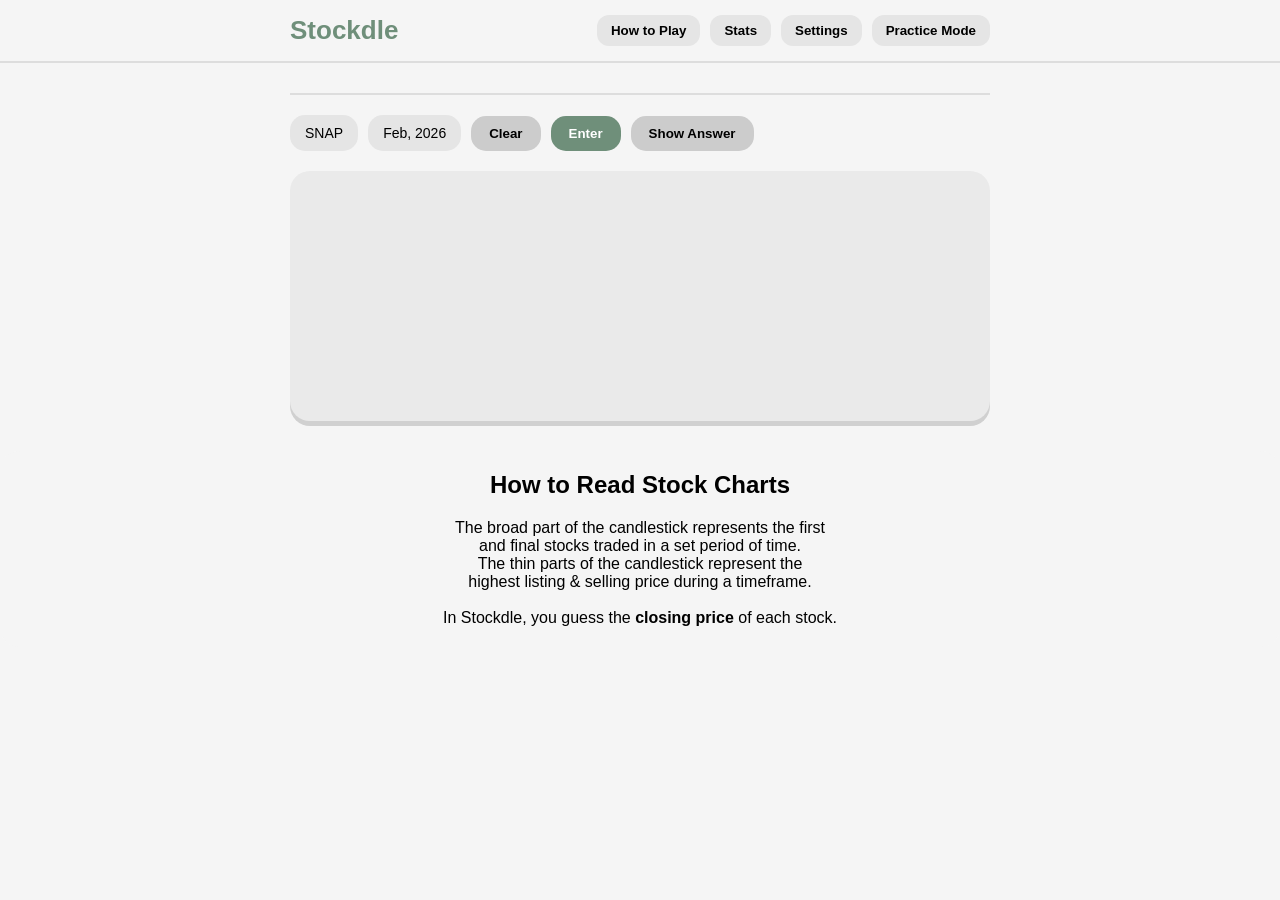
==== commit 6c36f253: "Merge branch 'main' of https://github.com/cereemo/stockdle" ====
--- a/Index.html
+++ b/Index.html
@@ -424,7 +424,9 @@
 
 <script type="module">
     document.addEventListener("DOMContentLoaded", function () {
-    const tickerList = ["MMM", "ACE", "ABT", "ANF", "ACN", "ADBE", "AMD", "AES", "AET", "AFL", "AGAS", "APD", "ARG", "AKAM", "AA", "ALXN", "ATI", "AGN", "ALL", "ANR", "ALTR", "MO", "AMZN", "AEE", "AEP", "AXP", "AIG", "AMT", "AMP", "ABC", "AMGN", "APH", "APC", "ADI", "AON", "APA", "AIV", "APOL", "AAPL", "AMAT", "ADM", "AIZ", "TADSK", "ADP", "AN", "AZO", "AVB", "AVY", "AVP", "BHI", "BLL", "BAC", "BK", "BCR", "BAX", "BBT", "BEAM", "BDX", "BBBY", "BMS", "BRK.B", "BBY", "BIG", "BIIB", "BLK", "HRB", "BMC", "BA", "BWA", "BXP", "BSX", "BMY", "BRCM", "BF.B", "CHRW", "CA", "CVC", "COG", "CAM", "CPB", "COF", "CAH", "CFN", "KMX", "CCL", "CAT", "CBG", "CBS", "CELG", "CNP", "CTL", "CERN", "CF", "SCHW", "CHK", "CVX", "CMG", "CB", "CI", "CINF", "CTAS", "CSCO", "CCTXS", "CLF", "CLX", "CME", "CMS", "COH", "KO", "CCE", "CTSH", "CL", "CMCSA", "CSC", "CAG", "COP", "CNX", "ED", "STZ", "CBE", "GLW", "COST", "CVH", "COV", "CCI", "CSX", "CMI", "CVS", "DHI", "DHR", "DRI", "DVA", "DF", "DE", "DELL", "DNR", "XRAY", "DVN", "DV", "DO", "DTV", "DISCA", "DLTR", "DRRD", "DOV", "DOW", "DPS", "DTE", "DD", "DUK", "DNB", "ETFC", "EMN", "ETN", "EBAY", "ECL", "EIX", "EW", "EA", "EMC", "EMR", "ESV", "ETR", "EOG", "EQT", "EFX", "EQR", "EL", "EXC", "EXPE", "EXPD", "ESRX", "XOM", "FFIV", "FDO", "FAST", "FII", "FDX", "FIS", "FITB", "FHN", "FSLR", "FE", "FISV", "FLIR", "FLS", "FLR", "FMC", "FTI", "FFRX", "FOSL", "BEN", "FCX", "FTR", "GME", "GPS", "GD", "GE", "GIS", "GPC", "GNW", "GILD", "GS", "GT", "GOOG", "GWW", "HAL", "HOG", "HAR", "HRS", "HIG", "HAS", "HCN", "HNZ", "HP", "HES", "HPQ", "HD", "HON", "HRL", "HSP", "HST", "HCBK", "HUM", "HBAN", "ITW", "IR", "INTC", "ICE", "IBM", "IFF", "IGT", "IP", "IPG", "INTU", "ISRG", "IVZ", "IRM", "JBL", "JEC", "JDSU", "JNJ", "JCI", "JOY", "JPM", "JNPR", "KKEY", "KMB", "KIM", "KMI", "KLAC", "KSS", "KFT", "KR", "LLL", "LH", "LRCX", "LM", "LEG", "LEN", "LUK", "LXK", "LIFE", "LLY", "LTD", "LNC", "LLTC", "LMT", "LLO", "LOW", "LSI", "MTB", "MPC", "MAR", "MMC", "MAS", "MA", "MAT", "MKC", "MCD", "MHP", "MCK", "MJN", "MWV", "MDT", "MRK", "MET", "PCS", "MCHP", "MU", "MSFT", "MOLX", "TAP", "MON", "MNST", "MCO", "MS", "MOS", "MSI", "MUR", "MYL", "NBR", "NDAQ", "NOV", "NTAP", "NFLX", "NWL", "NFX", "NEM", "NWSA", "NEE", "NKE", "NI", "NE", "NBL", "JWN", "NSC", "NTRS", "NOC", "NU", "NRG", "NUE", "NVDA", "NYX", "ORLY", "OXY", "OMC", "OKE", "ORCL", "OI", "PCAR", "PLL", "PH", "PDCO", "PAYX", "BTU", "JCP", "PBCT", "POM", "PEP", "PKI", "PRGO", "PFE", "PCG", "PM", "PSX", "PNW", "PBI", "PCL", "PNC", "RL", "PPG", "PPL", "PX", "PCP", "PCLN", "PFG", "PG", "PGR", "PLD", "PRU", "PEG", "PSA", "PHM", "QEP", "PWR", "QCOM", "DGX", "RRC", "RTN", "RHT", "RF", "RSG", "RAI", "RHI", "ROK", "COL", "ROP", "ROST", "RDC", "RSWY", "SAI", "CRM", "SNDK", "SCG", "SLB", "SNI", "STX", "SEE", "SHLD", "SRE", "SHW", "SPG", "SLM", "SJM", "SNA", "SO", "LUV", "SWN", "SE", "SSTJ", "SWK", "SPLS", "SBUX", "HOT", "STT", "SRCL", "SYK", "SUN", "STI", "SYMC", "SYY", "TROW", "TGT", "TEL", "TE", "THC", "TDC", "TER", "TSO", "TXN", "TXT", "HSY", "TRV", "TMO", "TIF", "TWX", "TWC", "TIE", "TJX", "TMK", "TSS", "TRIP", "TSN", "TYC", "USB", "UNP", "UNH", "UPS", "XUTX", "UNM", "URBN", "VFC", "VLO", "VAR", "VTR", "VRSN", "VZ", "VIAB", "VVNO", "VMC", "WMT", "WAG", "DIS", "WPO", "WM", "WAT", "WPI", "WLP", "WFC", "WDC", "WU", "WY", "WHR", "WFM", "WMB", "WIN", "WEC", "WPX", "WYN", "WYNN", "XEL", "XRX", "XLNX", "XL", "XYL", "YHOO", "YUM", "ZMH", "ZION"];
+    //const tickerList = ["MMM", "ACE", "ABT", "ANF", "ACN", "ADBE", "AMD", "AES", "AET", "AFL", "AGAS", "APD", "ARG", "AKAM", "AA", "ALXN", "ATI", "AGN", "ALL", "ANR", "ALTR", "MO", "AMZN", "AEE", "AEP", "AXP", "AIG", "AMT", "AMP", "ABC", "AMGN", "APH", "APC", "ADI", "AON", "APA", "AIV", "APOL", "AAPL", "AMAT", "ADM", "AIZ", "TADSK", "ADP", "AN", "AZO", "AVB", "AVY", "AVP", "BHI", "BLL", "BAC", "BK", "BCR", "BAX", "BBT", "BEAM", "BDX", "BBBY", "BMS", "BRK.B", "BBY", "BIG", "BIIB", "BLK", "HRB", "BMC", "BA", "BWA", "BXP", "BSX", "BMY", "BRCM", "BF.B", "CHRW", "CA", "CVC", "COG", "CAM", "CPB", "COF", "CAH", "CFN", "KMX", "CCL", "CAT", "CBG", "CBS", "CELG", "CNP", "CTL", "CERN", "CF", "SCHW", "CHK", "CVX", "CMG", "CB", "CI", "CINF", "CTAS", "CSCO", "CCTXS", "CLF", "CLX", "CME", "CMS", "COH", "KO", "CCE", "CTSH", "CL", "CMCSA", "CSC", "CAG", "COP", "CNX", "ED", "STZ", "CBE", "GLW", "COST", "CVH", "COV", "CCI", "CSX", "CMI", "CVS", "DHI", "DHR", "DRI", "DVA", "DF", "DE", "DELL", "DNR", "XRAY", "DVN", "DV", "DO", "DTV", "DISCA", "DLTR", "DRRD", "DOV", "DOW", "DPS", "DTE", "DD", "DUK", "DNB", "ETFC", "EMN", "ETN", "EBAY", "ECL", "EIX", "EW", "EA", "EMC", "EMR", "ESV", "ETR", "EOG", "EQT", "EFX", "EQR", "EL", "EXC", "EXPE", "EXPD", "ESRX", "XOM", "FFIV", "FDO", "FAST", "FII", "FDX", "FIS", "FITB", "FHN", "FSLR", "FE", "FISV", "FLIR", "FLS", "FLR", "FMC", "FTI", "FFRX", "FOSL", "BEN", "FCX", "FTR", "GME", "GPS", "GD", "GE", "GIS", "GPC", "GNW", "GILD", "GS", "GT", "GOOG", "GWW", "HAL", "HOG", "HAR", "HRS", "HIG", "HAS", "HCN", "HNZ", "HP", "HES", "HPQ", "HD", "HON", "HRL", "HSP", "HST", "HCBK", "HUM", "HBAN", "ITW", "IR", "INTC", "ICE", "IBM", "IFF", "IGT", "IP", "IPG", "INTU", "ISRG", "IVZ", "IRM", "JBL", "JEC", "JDSU", "JNJ", "JCI", "JOY", "JPM", "JNPR", "KKEY", "KMB", "KIM", "KMI", "KLAC", "KSS", "KFT", "KR", "LLL", "LH", "LRCX", "LM", "LEG", "LEN", "LUK", "LXK", "LIFE", "LLY", "LTD", "LNC", "LLTC", "LMT", "LLO", "LOW", "LSI", "MTB", "MPC", "MAR", "MMC", "MAS", "MA", "MAT", "MKC", "MCD", "MHP", "MCK", "MJN", "MWV", "MDT", "MRK", "MET", "PCS", "MCHP", "MU", "MSFT", "MOLX", "TAP", "MON", "MNST", "MCO", "MS", "MOS", "MSI", "MUR", "MYL", "NBR", "NDAQ", "NOV", "NTAP", "NFLX", "NWL", "NFX", "NEM", "NWSA", "NEE", "NKE", "NI", "NE", "NBL", "JWN", "NSC", "NTRS", "NOC", "NU", "NRG", "NUE", "NVDA", "NYX", "ORLY", "OXY", "OMC", "OKE", "ORCL", "OI", "PCAR", "PLL", "PH", "PDCO", "PAYX", "BTU", "JCP", "PBCT", "POM", "PEP", "PKI", "PRGO", "PFE", "PCG", "PM", "PSX", "PNW", "PBI", "PCL", "PNC", "RL", "PPG", "PPL", "PX", "PCP", "PCLN", "PFG", "PG", "PGR", "PLD", "PRU", "PEG", "PSA", "PHM", "QEP", "PWR", "QCOM", "DGX", "RRC", "RTN", "RHT", "RF", "RSG", "RAI", "RHI", "ROK", "COL", "ROP", "ROST", "RDC", "RSWY", "SAI", "CRM", "SNDK", "SCG", "SLB", "SNI", "STX", "SEE", "SHLD", "SRE", "SHW", "SPG", "SLM", "SJM", "SNA", "SO", "LUV", "SWN", "SE", "SSTJ", "SWK", "SPLS", "SBUX", "HOT", "STT", "SRCL", "SYK", "SUN", "STI", "SYMC", "SYY", "TROW", "TGT", "TEL", "TE", "THC", "TDC", "TER", "TSO", "TXN", "TXT", "HSY", "TRV", "TMO", "TIF", "TWX", "TWC", "TIE", "TJX", "TMK", "TSS", "TRIP", "TSN", "TYC", "USB", "UNP", "UNH", "UPS", "XUTX", "UNM", "URBN", "VFC", "VLO", "VAR", "VTR", "VRSN", "VZ", "VIAB", "VVNO", "VMC", "WMT", "WAG", "DIS", "WPO", "WM", "WAT", "WPI", "WLP", "WFC", "WDC", "WU", "WY", "WHR", "WFM", "WMB", "WIN", "WEC", "WPX", "WYN", "WYNN", "XEL", "XRX", "XLNX", "XL", "XYL", "YHOO", "YUM", "ZMH", "ZION"];
+    //expanded stocks list, some symbols dont work
+    const tickerList = ["NVDA", "GRAB", "TSLA", "INTC", "NU", "ONDS", "PLUG", "SOFI", "MARA", "NOK", "BMNR", "SNAP", "AMZN", "AAL", "NFLX", "MU", "CCL", "NIO", "RIG", "AAPL", "PLTR", "DNN", "BTG", "ITUB", "MSFT", "GOOGL", "SMCI", "CDE", "HOOD", "IREN", "BAC", "PBR", "T", "META", "F", "XOM", "JOBY", "AMD", "VG", "OPEN", "BTE", "LYG", "ABEV", "NCLH", "CPNG", "HBAN", "CNH", "BBD", "AVGO"];    
     const ticker = tickerList[Math.floor(Math.random() * tickerList.length)];
     document.getElementById("symbolButton").innerText = ticker;
     const userAction = async () => {
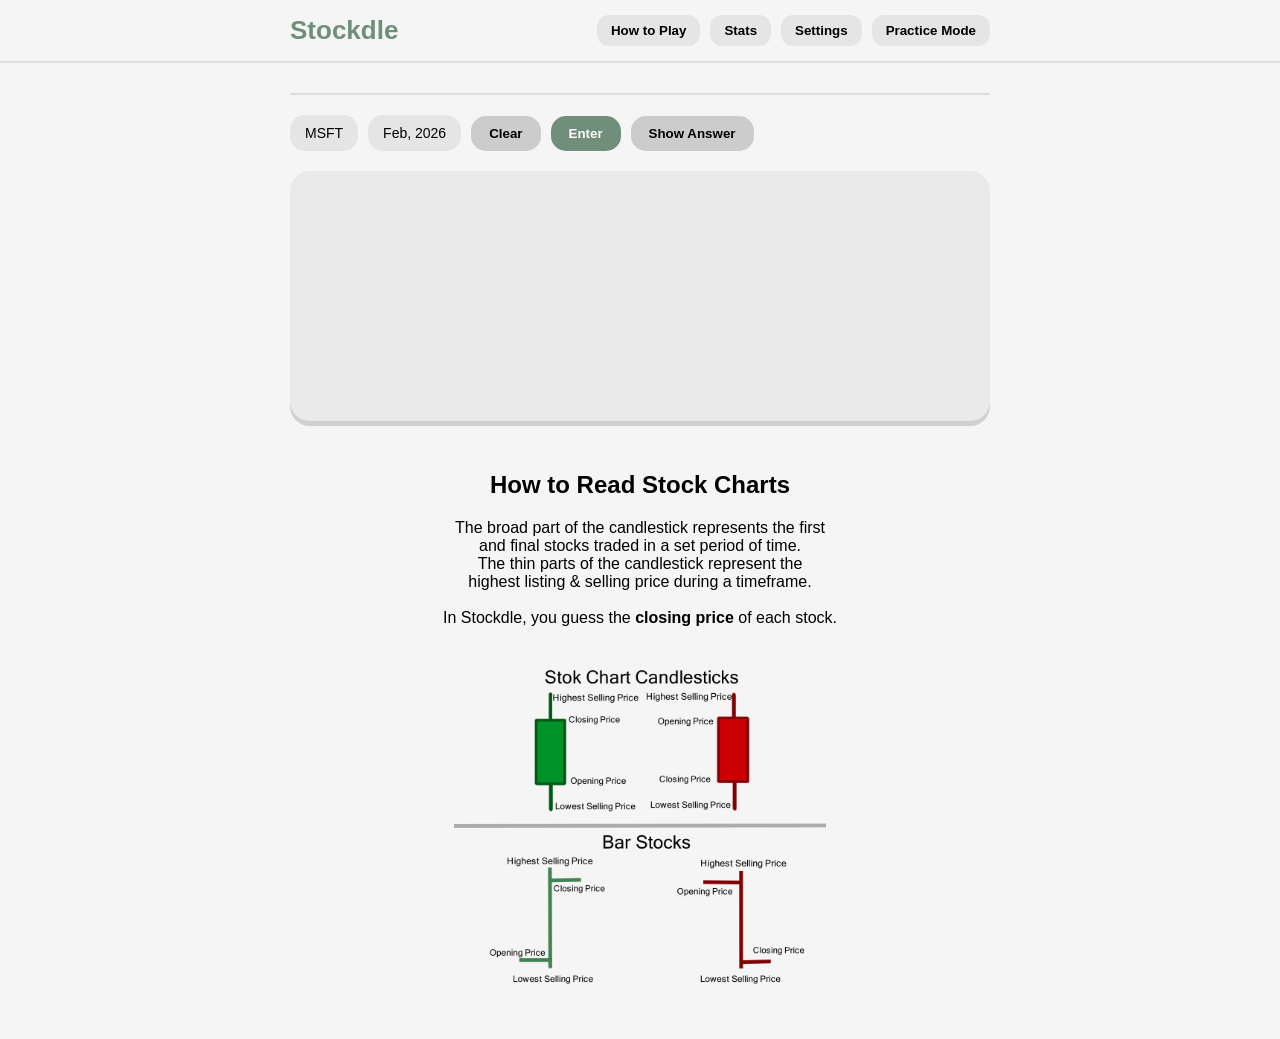
==== commit 6503b0df: "stockdle reference image" ====
--- a/Index.html
+++ b/Index.html
@@ -58,6 +58,7 @@
                     highest listing & selling price during a timeframe.<br /><br />
                     In Stockdle, you guess the <b>closing price</b> of each stock.
                 </p>
+                <img src="Stockdle Reference Image.png" />
             </div>
         </div>
 
--- a/StyleSheet1.css
+++ b/StyleSheet1.css
@@ -208,3 +208,12 @@
         margin-right:auto;
 
     }
+
+    #stockInfo img {
+        display:block;
+        margin-top:20px;
+        margin-left:auto;
+        margin-right:auto;
+        width:30%;
+        position:center;
+    }
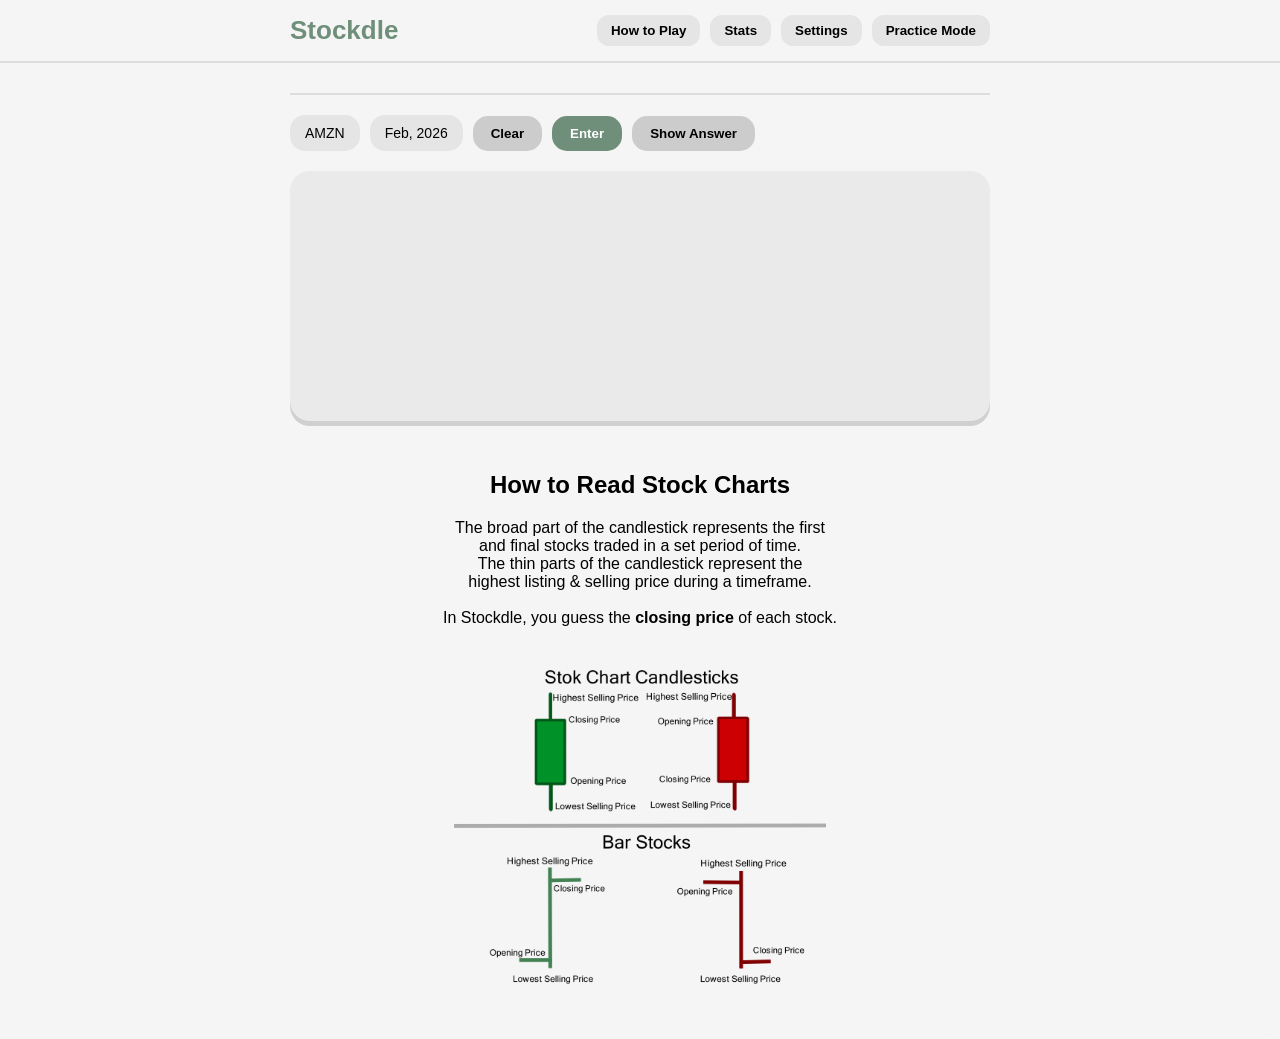
==== commit 27617d1a: "made it easier easy moudo" ====
--- a/Index.html
+++ b/Index.html
@@ -380,9 +380,9 @@
             }
 
             if (increasing) {
-                if (Math.abs(yGuess - stockHigh) < (stockHigh * 0.003)) {
+                if (Math.abs(yGuess - stockHigh) < (stockHigh * 0.006)) {
                     draw.strokeStyle = "green";
-                } else if (Math.abs(yGuess - stockHigh) < (stockHigh * 0.006)) {
+                } else if (Math.abs(yGuess - stockHigh) < (stockHigh * 0.012)) {
                     draw.strokeStyle = "yellow";
                 } else {
                     draw.strokeStyle = "red";
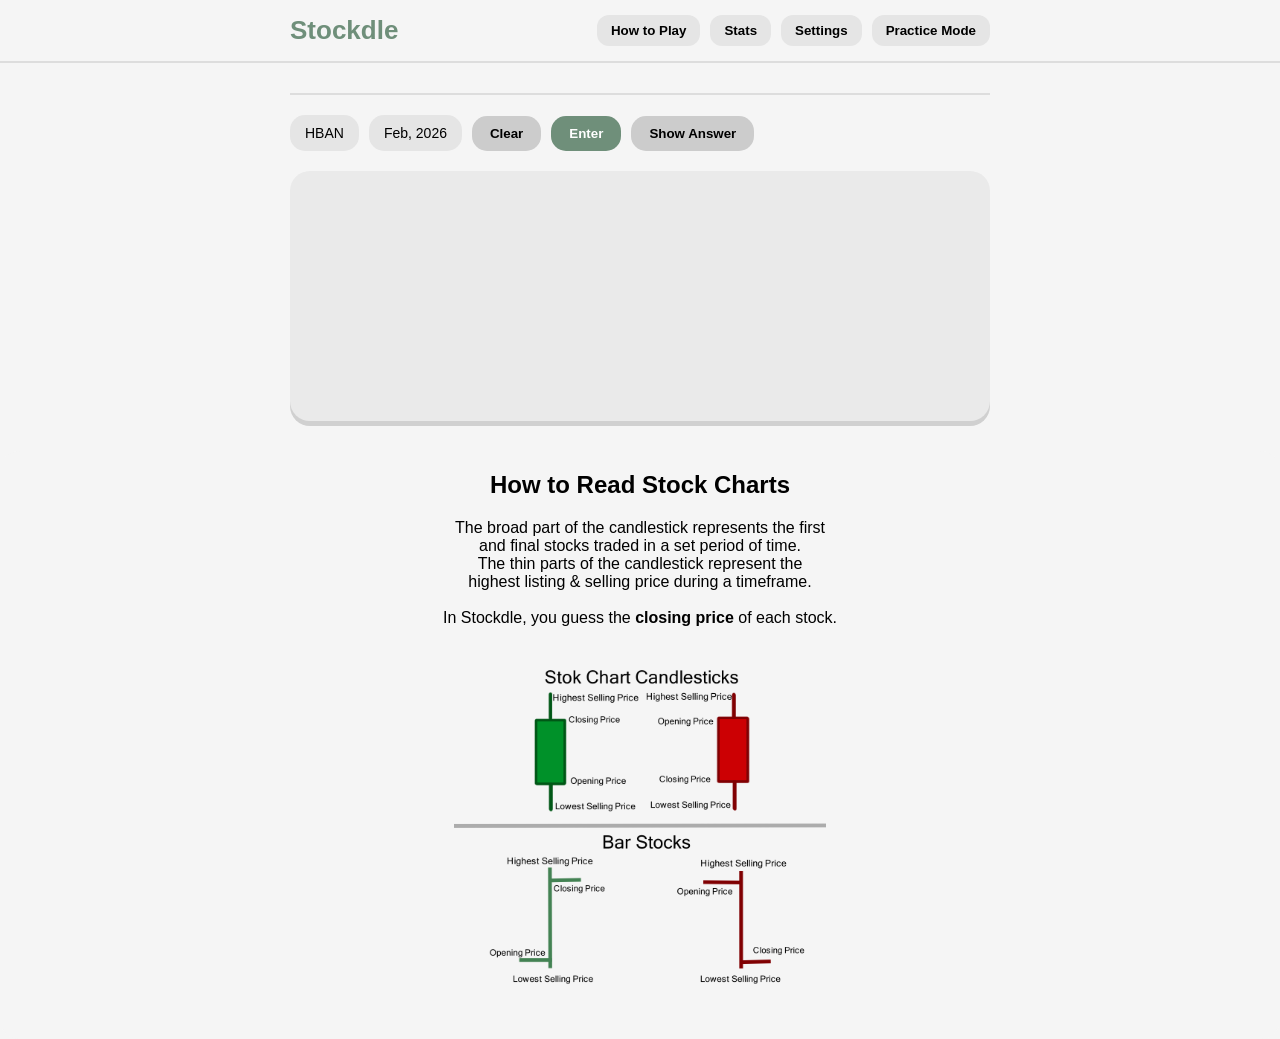
==== commit 8761a7fd: "even easier mode" ====
--- a/Index.html
+++ b/Index.html
@@ -380,9 +380,9 @@
             }
 
             if (increasing) {
-                if (Math.abs(yGuess - stockHigh) < (stockHigh * 0.006)) {
+                if (Math.abs(yGuess - stockHigh) < (stockHigh * 0.05)) {
                     draw.strokeStyle = "green";
-                } else if (Math.abs(yGuess - stockHigh) < (stockHigh * 0.012)) {
+                } else if (Math.abs(yGuess - stockHigh) < (stockHigh * 0.1)) {
                     draw.strokeStyle = "yellow";
                 } else {
                     draw.strokeStyle = "red";
